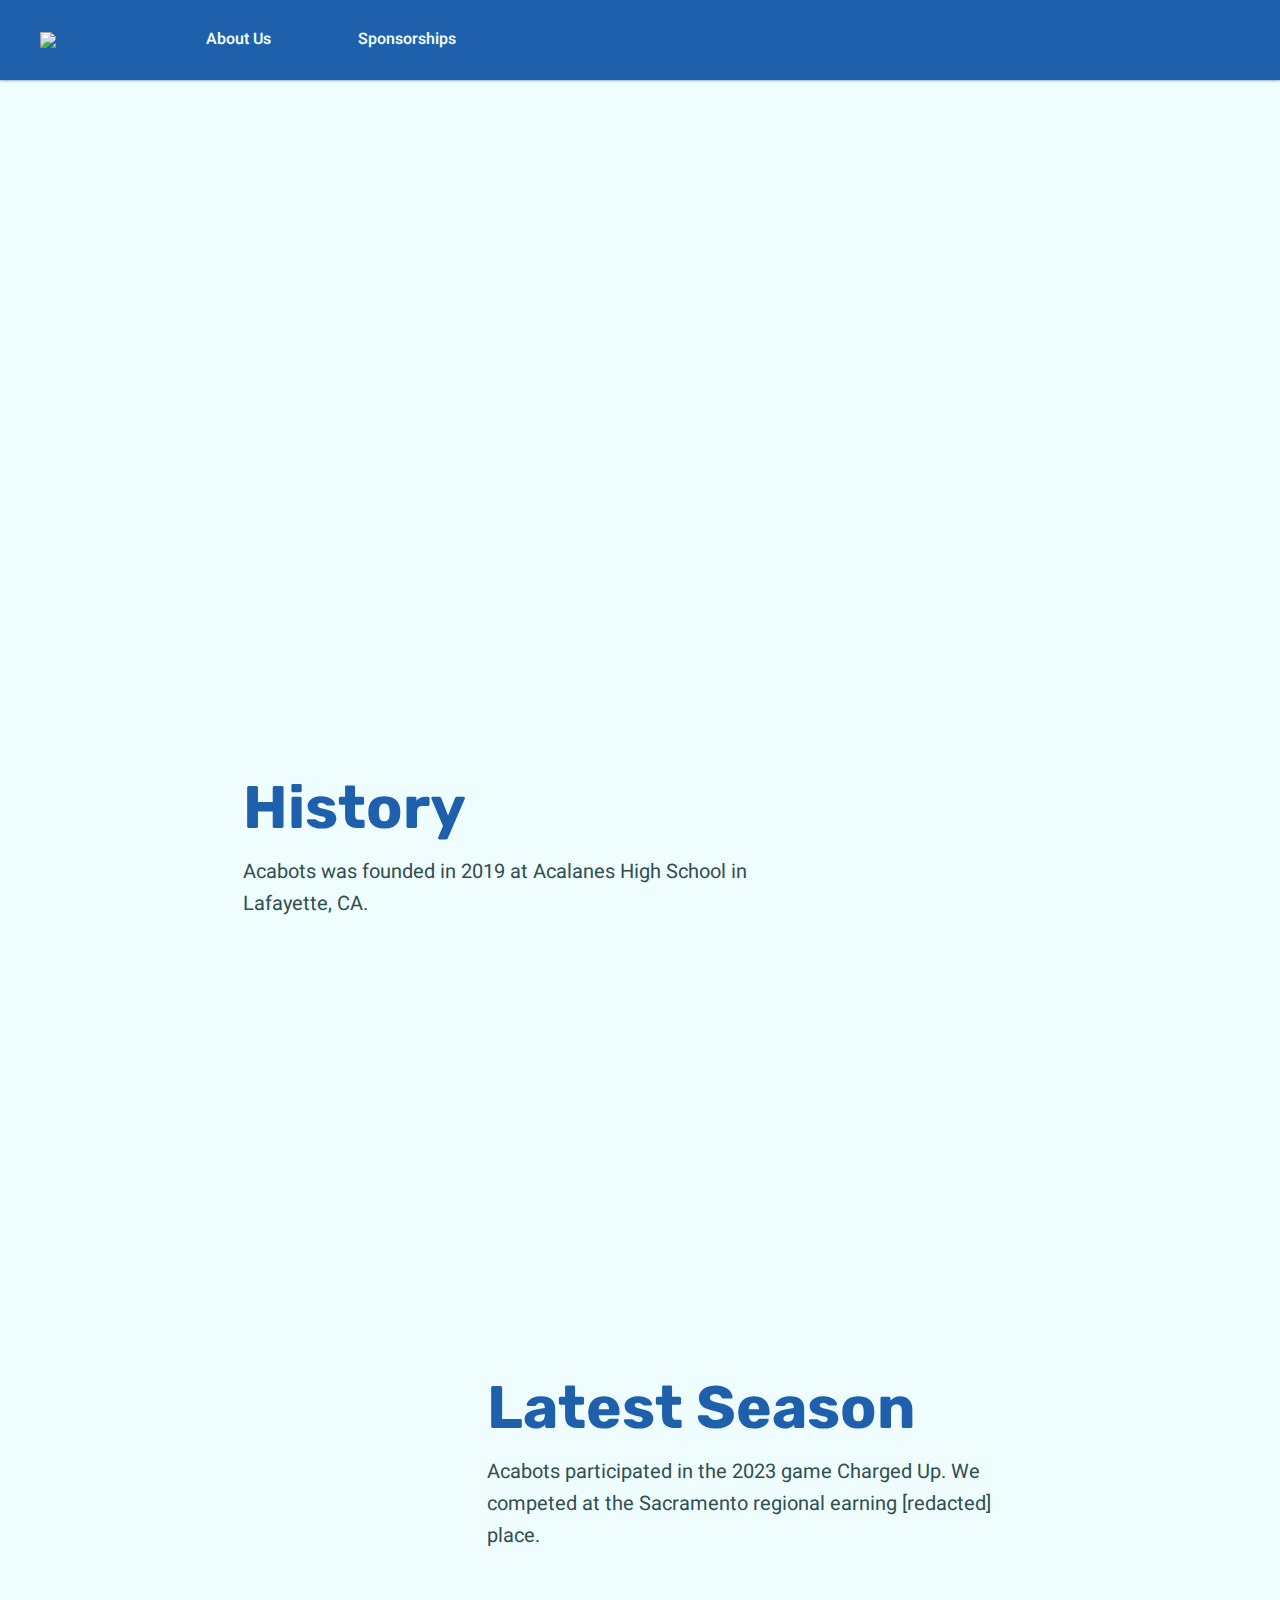
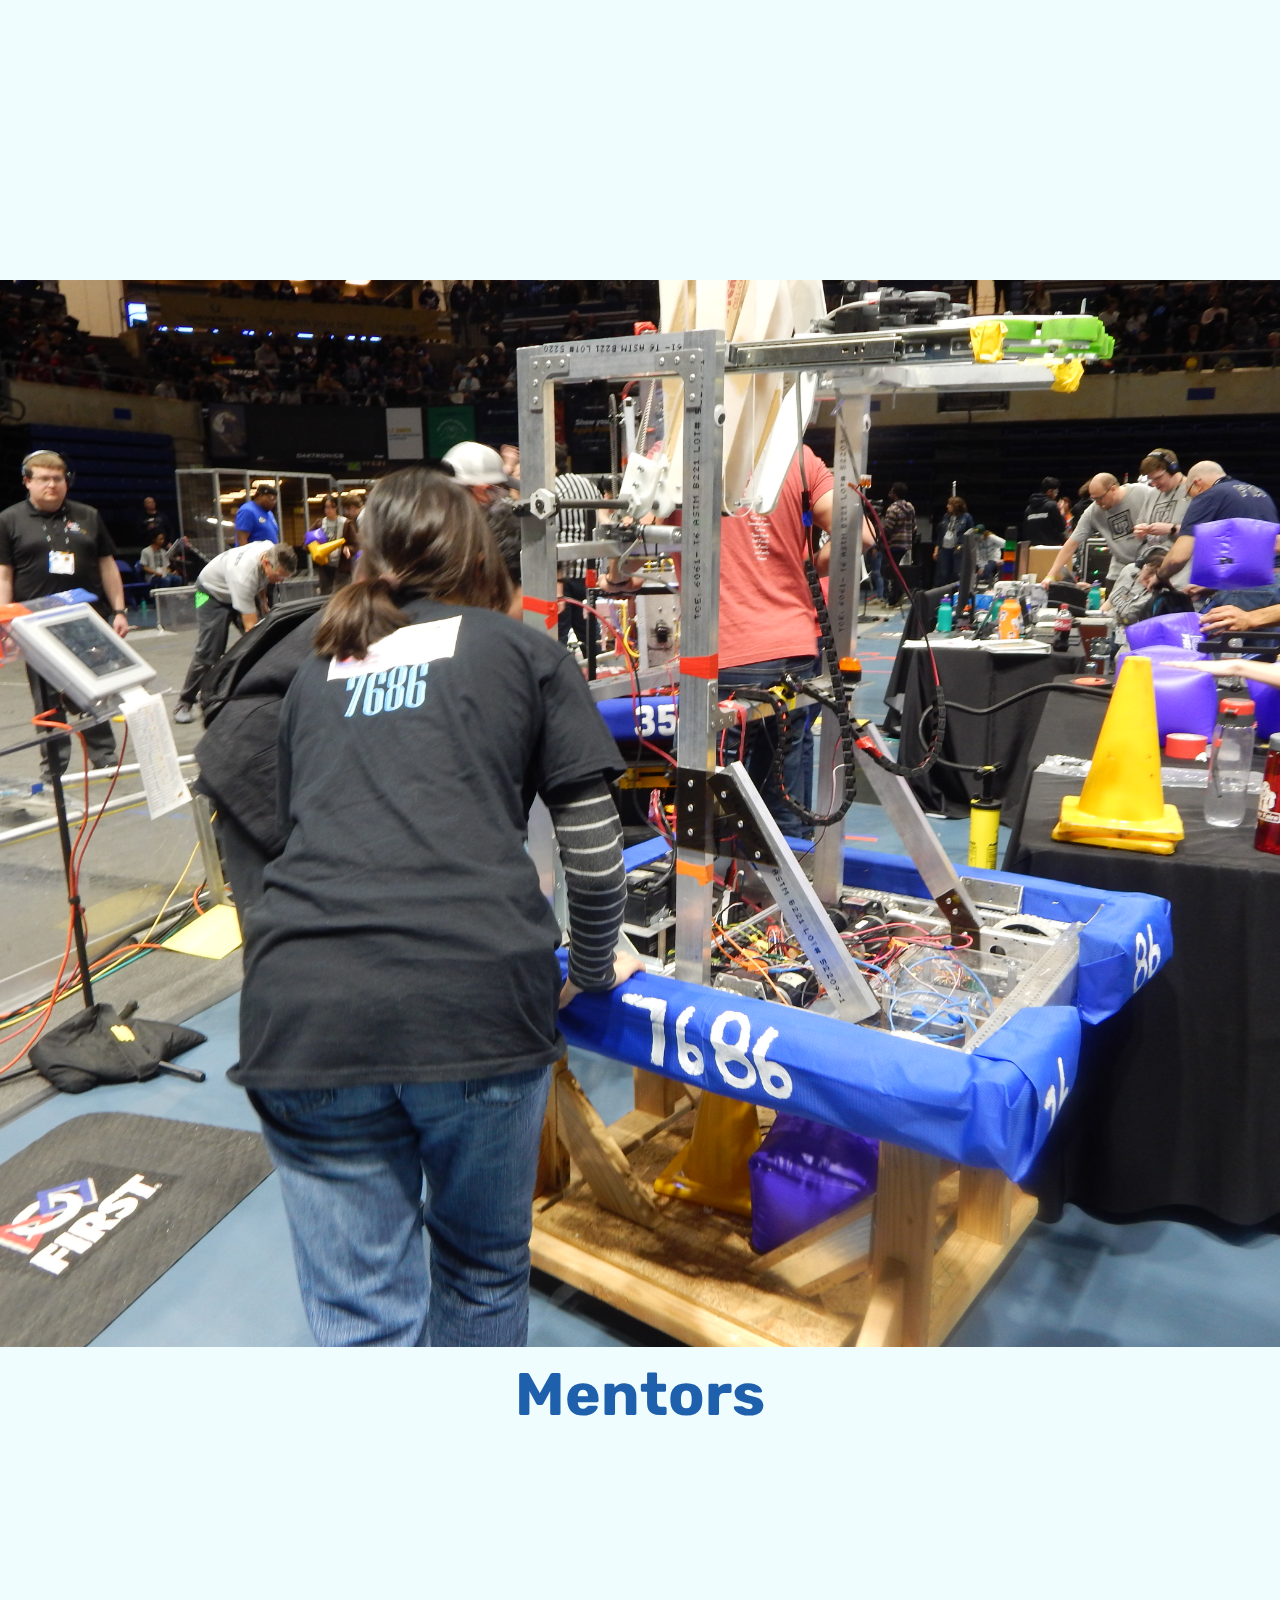
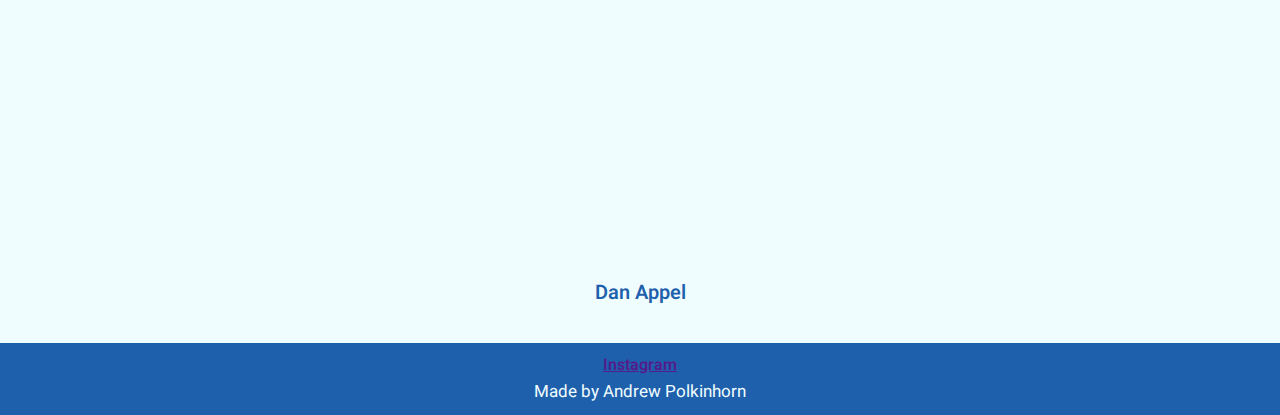
==== about.html @ 5851b318 "Style changes" ====
<!DOCTYPE html>
<html lang="en">
    <head>
        <meta charset="UTF-8">
        <meta name="viewport" content="width=device-width, initial-scale=1.0">
        
        <link rel="preconnect" href="https://fonts.googleapis.com">
        <link rel="preconnect" href="https://fonts.gstatic.com" crossorigin>
        <link href="https://fonts.googleapis.com/css2?family=Heebo&family=Rubik:wght@400;600&display=swap" rel="stylesheet"> 
                
        <link rel="stylesheet" href="sass/main.css">
        <link rel="icon" href="imgs/logo1.png">

        <script src="main.js"></script>
        
        <title>About Us | Team 7686</title>
    </head>
    <body>
        <header>
            <a href="index.html" class="logo-link">
                <img src="imgs/logo1.png" alt="7686 logo" class="header-logo">
            </a>

            <div class="nav-buttons">
                <a class="nav-buttons__button" href="about.html">About Us</a>
                <a class="nav-buttons__button" href="sponsor.html">Sponsorships</a>
            </div>
        </header>
        <div class="content">
            <div class="banner b3"></div>
            <div class="banner-info">
                <div class="info">
                    <p class="info__name">About Us</p>
                </div>
            </div>

            <div class="about-section">
                <div class="about-section-info">
                    <h1 class="about-section-info__title">History</h1>
                    <p class="about-section-info__info">
                        Acabots was founded in 2019 at Acalanes High School in Lafayette, CA. 
                    </p>
                </div>
                <img src="imgs/DSCN0751.JPG" alt="" class="about-section__img">
            </div>
            <div class="about-section">
                <img src="imgs/DSCN0906.JPG" alt="" class="about-section__img">
                <div class="about-section-info">
                    <h1 class="about-section-info__title">Latest Season</h1>
                    <p class="about-section-info__info">
                        Acabots participated in the 2023 game Charged Up. We competed at the Sacramento regional earning [redacted] place.
                    </p>
                </div>
            </div> 

            <div class="image-bar">
                <img src="/imgs/DSCN0801.JPG" alt="" class="image-bar__img">
                <img src="/imgs/IMG_0998.png" alt="" class="image-bar__img">
                <img src="/imgs/DSCN0759.JPG" alt="" class="image-bar__img">
            </div>

            <div class="mentors">
                <h1 class="mentors__title">Mentors</h1>
                <div class="mentors__pictures-container">
                    <div class="mentors__picture">
                        <img src="https://www.acalanes.k12.ca.us/cms/lib/CA01001364/Centricity/Domain/64/5002_crop.jpg" alt="" class="mentors__img">
                        <p class="mentors__pictures-text">Dan Appel</p>
                    </div>
                </div>
            </div>

            <footer class="footer">
                <div class="footer__media">
                    <a href="" class="instagram">
                        Instagram
                    </a>
                </div>
                <p class="footer__credit">Made by Andrew Polkinhorn</p>
            </footer>
        </div>
    </body>
</html>
---- sass/main.css ----
:root {
  --color-primary: rgb(30 96 172);
  --color-primary-light: rgb(37, 132, 206);
  --color-secondary: rgb(240 253 255);
  --color-secondary-dark: rgb(139 201 201);
  --color-secondary-black: rgb(44 42 52);
  --font-primary: Heebo;
  --font-title: Rubik;
}

* {
  padding: 0;
  margin: 0;
}

*,
*::before,
*::after {
  box-sizing: inherit;
}

html {
  box-sizing: border-box;
  scroll-behavior: smooth;
}

body {
  font-family: var(--font-primary), sans-serif;
  font-weight: 600;
  line-height: 1.6;
  color: var(--color-primary);
  background-color: var(--color-primary);
}

.hide {
  display: none;
}

header {
  font-size: 14px;
  height: 80px;
  padding: 40px;
  display: flex;
  justify-content: flex-start;
  align-items: center;
  background-color: var(--color-primary);
  position: sticky;
  box-shadow: 0px 1px 2px rgba(74, 92, 131, 0.512);
}

.content {
  display: flex;
  flex-flow: column;
  z-index: 1;
  background-color: var(--color-secondary);
}

.banner {
  background-image: url("../imgs/the squad (6am version).png");
  background-repeat: no-repeat;
  background-size: cover;
  background-position: 50% 30%;
  min-height: 600px;
  position: relative;
  display: flex;
  justify-content: space-evenly;
  align-items: center;
  flex-grow: 0;
  flex-wrap: wrap;
  z-index: 0;
}

.banner-info {
  position: absolute;
  width: 100%;
  min-height: 600px;
  display: flex;
  justify-content: space-evenly;
  align-items: center;
  flex-grow: 0;
  flex-wrap: wrap;
  z-index: 0;
}

.frc-info {
  display: flex;
  justify-content: space-evenly;
  align-items: center;
  flex-wrap: wrap;
  min-height: 500px;
  width: 100%;
  background-color: rgb(218, 235, 238);
  z-index: 1;
}

.mission {
  display: flex;
  justify-content: center;
  align-items: center;
  flex-flow: column;
  min-height: 300px;
  z-index: 1;
  background-color: var(--color-secondary);
}

.robots {
  display: flex;
  justify-content: space-evenly;
  align-items: center;
  flex-wrap: wrap;
  min-height: 500px;
}

.b2 {
  background-image: url(../imgs/DSCN0935.JPG);
  background-position: 50% 70%;
  min-height: 600px;
}

.b3 {
  background-image: url(../imgs/DSCN0870.JPG);
  background-position: 50% 60%;
  min-height: 600px;
}

.about {
  display: flex;
  justify-content: space-around;
  align-items: center;
  flex-flow: column;
  height: 100vh;
}

.divider {
  background-color: var(--color-primary);
  max-width: 600px;
  width: 600px;
  height: 10px;
  align-self: center;
  margin: 40px;
}

h2 {
  font-size: 40px;
  margin-bottom: 16px;
  font-family: var(--font-title);
}

h1 {
  font-size: 60px;
  font-family: var(--font-title);
  text-align: center;
}

p {
  font-size: 17px;
  word-spacing: 50%;
  letter-spacing: 50%;
}

.logo-link {
  font-size: 0%;
}

.header-logo {
  height: 60px;
}

.nav-buttons {
  margin-left: 150px;
  width: 250px;
  display: flex;
  justify-content: space-between;
  align-items: center;
}
.nav-buttons__button {
  color: var(--color-secondary);
  text-decoration: none;
  font-size: 16px;
  transition: all 0.2s;
}
.nav-buttons__button:hover {
  color: var(--color-secondary-dark);
}

.info {
  color: var(--color-secondary);
  z-index: 5;
}
.info__name {
  font-family: var(--font-title), sans-serif;
  font-size: 60px;
}
.info__description {
  max-width: 700px;
  font-size: 20px;
  margin-bottom: 35px;
}
.info__button {
  text-decoration: none;
  color: var(--color-secondary);
  font-size: 18px;
  background-color: var(--color-primary);
  padding: 15px;
  margin: 20px;
  border-radius: 5px;
  transition: all 0.4s;
}
.info__button:hover {
  color: var(--color-primary);
  background-color: var(--color-secondary);
}

.banner-logo {
  height: 400px;
}

.frc-img {
  height: 300px;
}

.frc-info-text {
  color: var(--color-primary);
  padding: 50px;
}
.frc-info-text__description {
  font-weight: 400;
  max-width: 640px;
  color: rgb(97, 143, 154);
}

.mission-title {
  font-family: var(--font-title);
  text-align: center;
}

.mission-statement {
  font-weight: 600;
  font-size: 20px;
  text-align: center;
  max-width: 800px;
  color: var(--color-primary-light);
}

.robot-card__img {
  max-height: 300px;
  transition: all 0.5s;
}
.robot-card__img:hover {
  max-height: 310px;
}
.robot-card__img:hover + .hide {
  display: block;
}
.robot-card__name {
  font-family: var(--font-title);
  text-align: center;
  margin-top: 10px;
  font-size: 20px;
}

.footer {
  background-color: var(--color-primary);
  text-align: center;
  padding: 10px;
}
.footer__credit {
  color: var(--color-secondary);
  font-weight: 400;
}

.sponsor-level {
  min-height: 160px;
  display: flex;
  padding: 50px;
  flex-flow: column;
  justify-content: center;
  align-items: center;
  z-index: 1;
  background-color: var(--color-secondary);
}
.sponsor-level__title {
  margin-bottom: 30px;
}
.sponsor-level__info {
  font-size: 20px;
  color: var(--color-primary-light);
}

.sponsor-contact {
  min-height: 160px;
  display: flex;
  margin: 30px;
  padding: 20px;
  flex-flow: column;
  justify-content: center;
  align-items: center;
}

.about-section {
  display: flex;
  justify-content: space-evenly;
  align-items: center;
  flex-wrap: wrap;
  min-height: 600px;
  z-index: 1;
  background-color: var(--color-secondary);
}
.about-section__img {
  height: 400px;
}

.about-section-info {
  display: flex;
  justify-content: start;
  align-items: flex-start;
  flex-flow: column;
  min-height: 400px;
  max-width: 550px;
}
.about-section-info__title {
  margin-top: -20px;
}
.about-section-info__info {
  font-weight: 400;
  font-size: 20px;
  color: darkslategray;
}

.mentors__pictures-container {
  display: flex;
  justify-content: space-evenly;
  align-items: center;
  min-height: 500px;
}
.mentors__pictures-text {
  font-size: 20px;
}
.mentors__picture {
  display: flex;
  flex-flow: column;
  justify-content: center;
  align-items: center;
}
.mentors__img {
  height: 400px;
  padding: 40px;
  padding-bottom: 5px;
}

.image-bar {
  display: flex;
  justify-content: space-evenly;
  align-items: center;
  flex-grow: 1;
  min-height: 600px;
}
.image-bar__img {
  width: 100%;
  aspect-ratio: 1.2/1;
  -o-object-fit: cover;
     object-fit: cover;
}/*# sourceMappingURL=main.css.map */
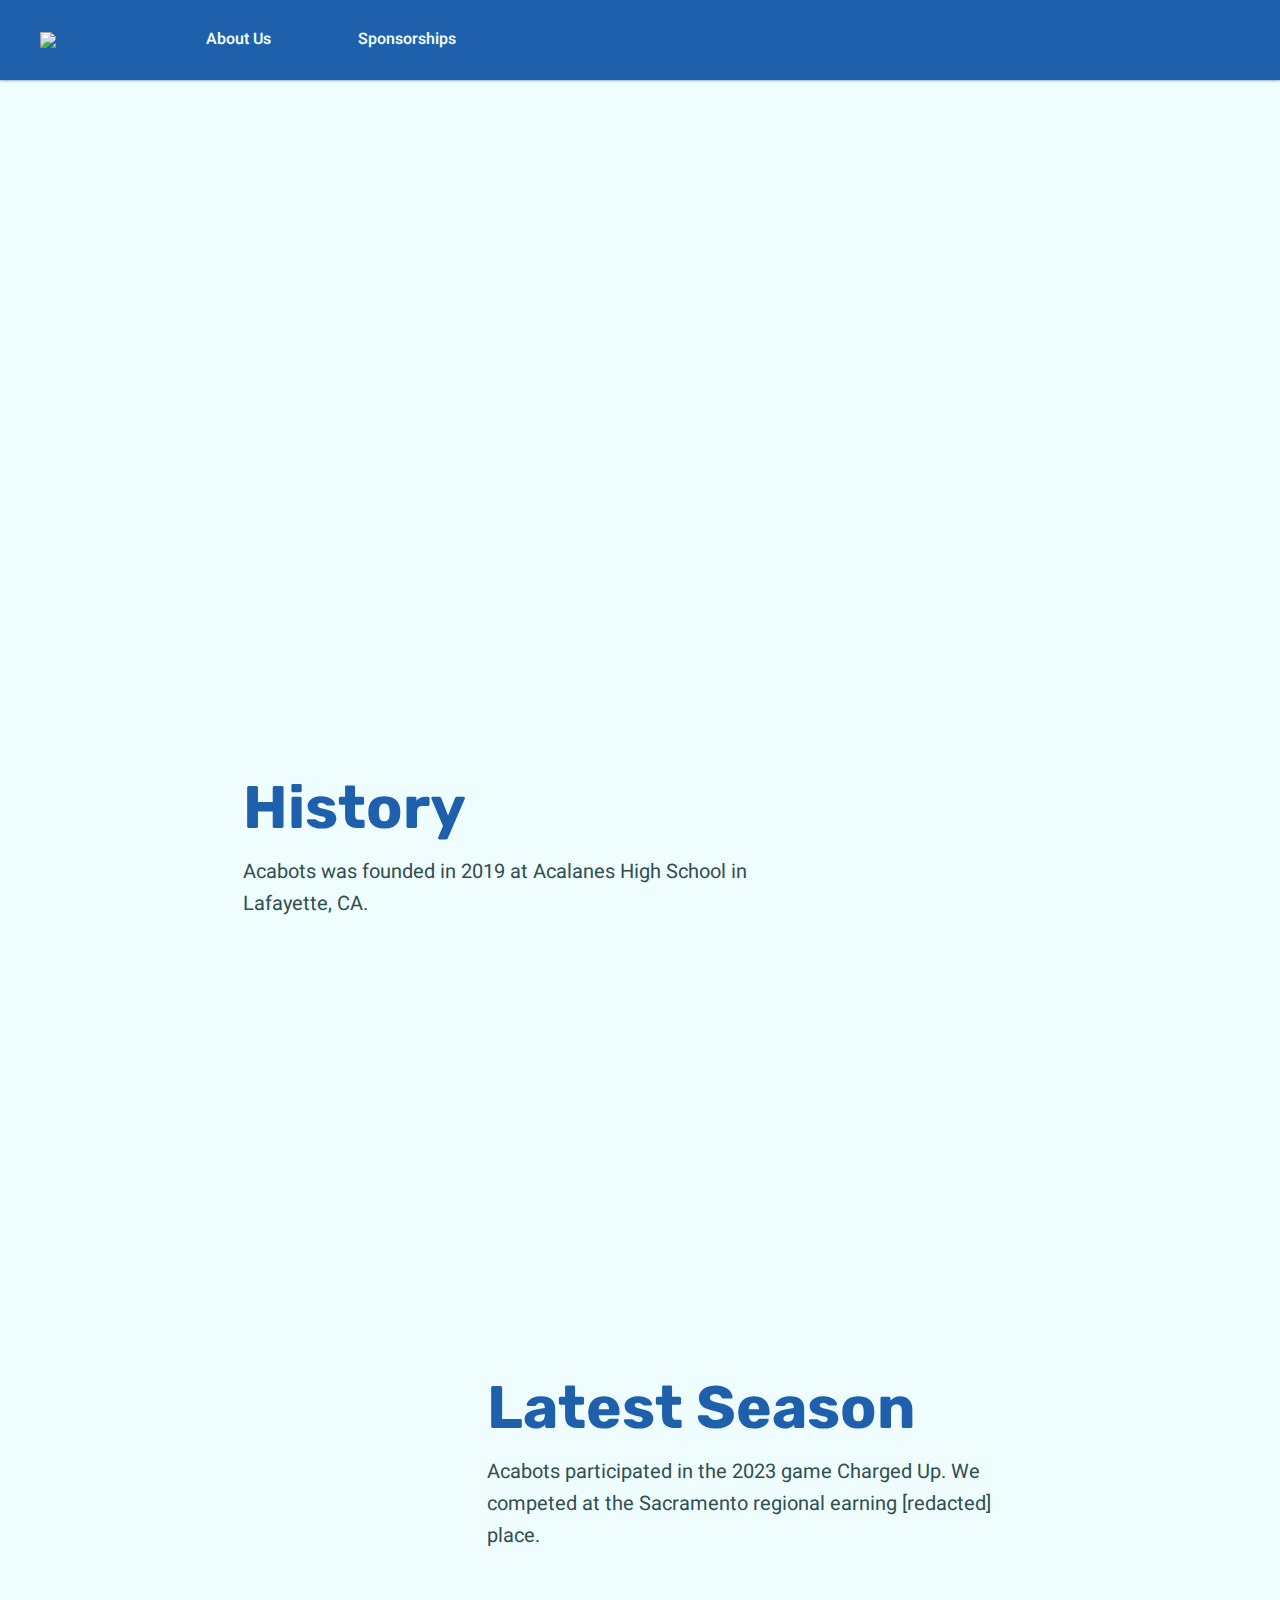
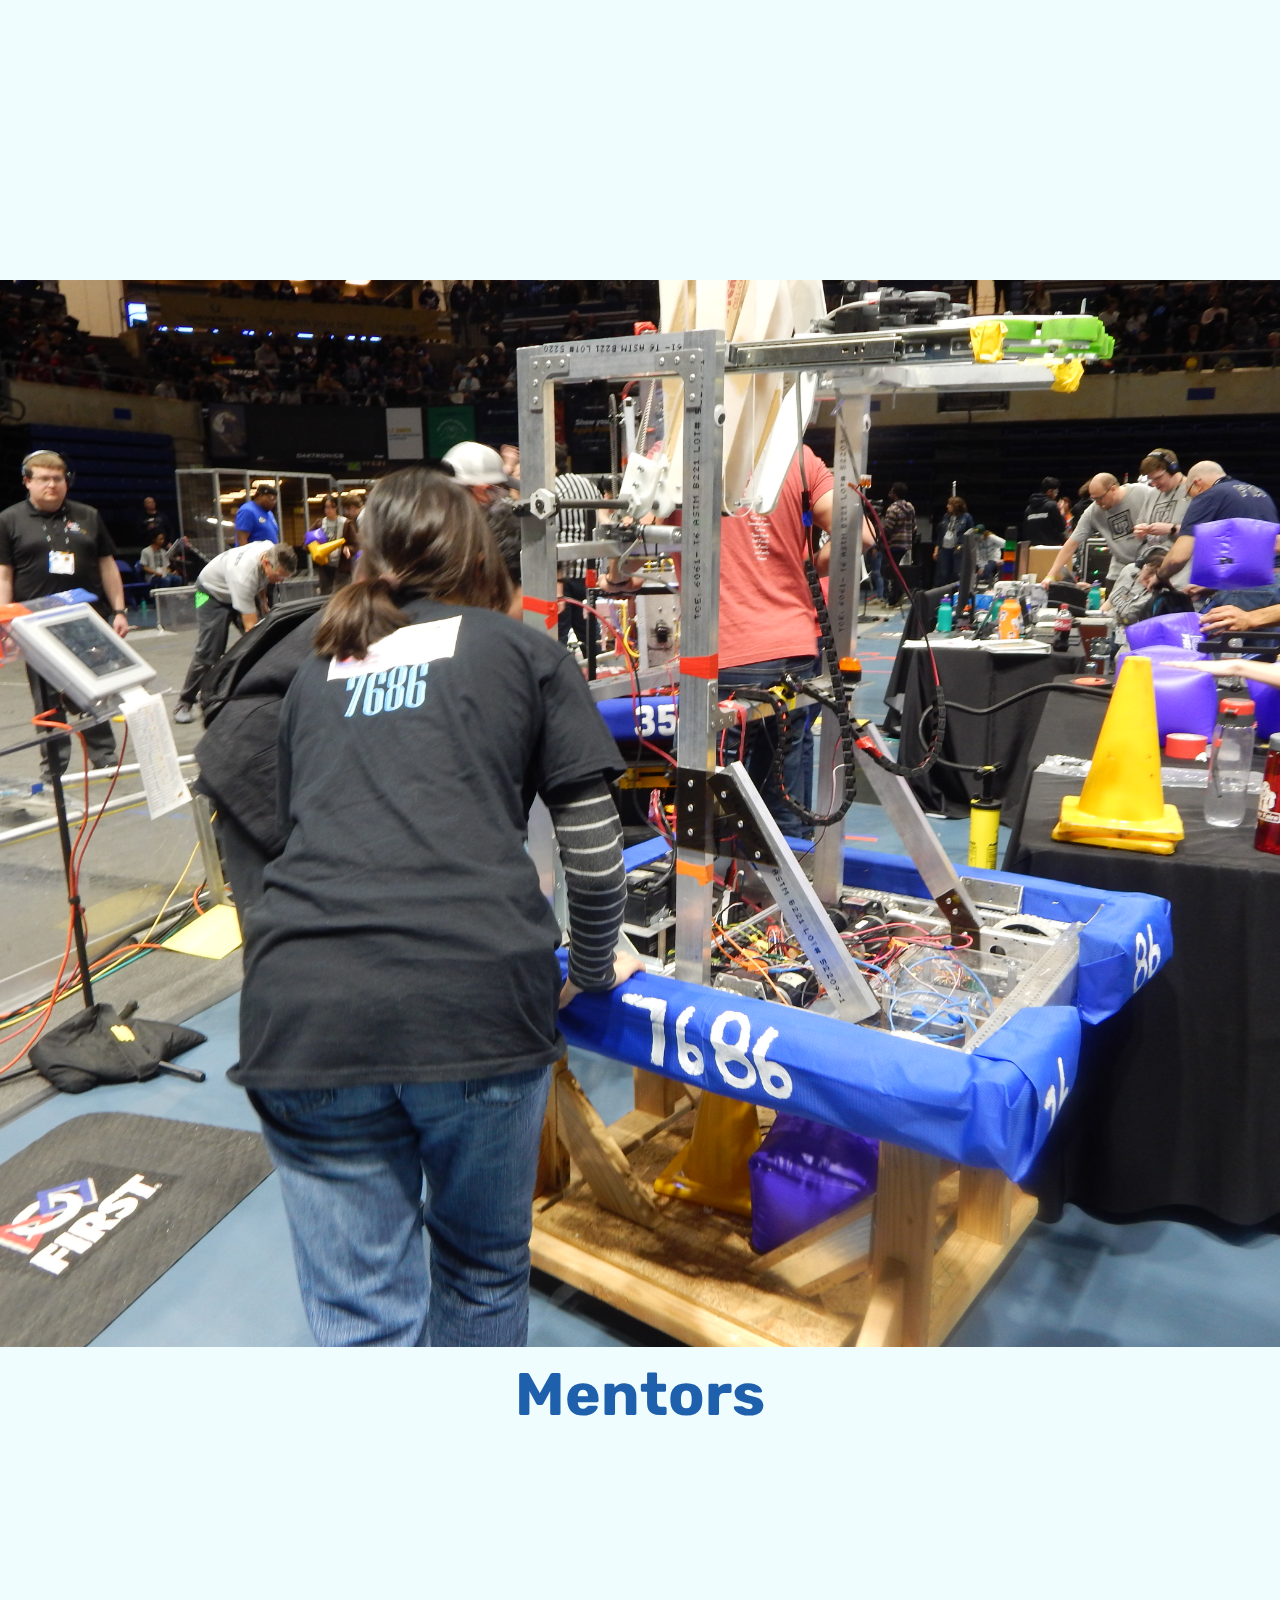
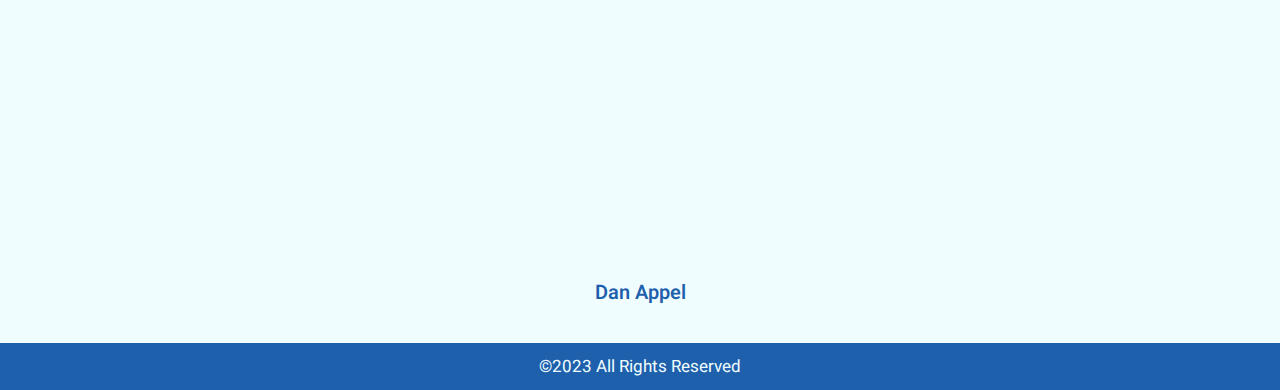
==== commit 04243d27: "Fixes and footer" ====
--- a/about.html
+++ b/about.html
@@ -71,11 +71,9 @@
 
             <footer class="footer">
                 <div class="footer__media">
-                    <a href="" class="instagram">
-                        Instagram
-                    </a>
+                    <a href="https://www.instagram.com/frc7686/?hl=en" class="fa-brands fa-instagram fa-lg" style="color: #f0fcff;"></a>
                 </div>
-                <p class="footer__credit">Made by Andrew Polkinhorn</p>
+                <p class="footer__credit">©2023 All Rights Reserved</p>
             </footer>
         </div>
     </body>
--- a/sass/main.css
+++ b/sass/main.css
@@ -158,6 +158,10 @@
   letter-spacing: 50%;
 }
 
+a {
+  text-decoration: none;
+}
+
 .logo-link {
   font-size: 0%;
 }
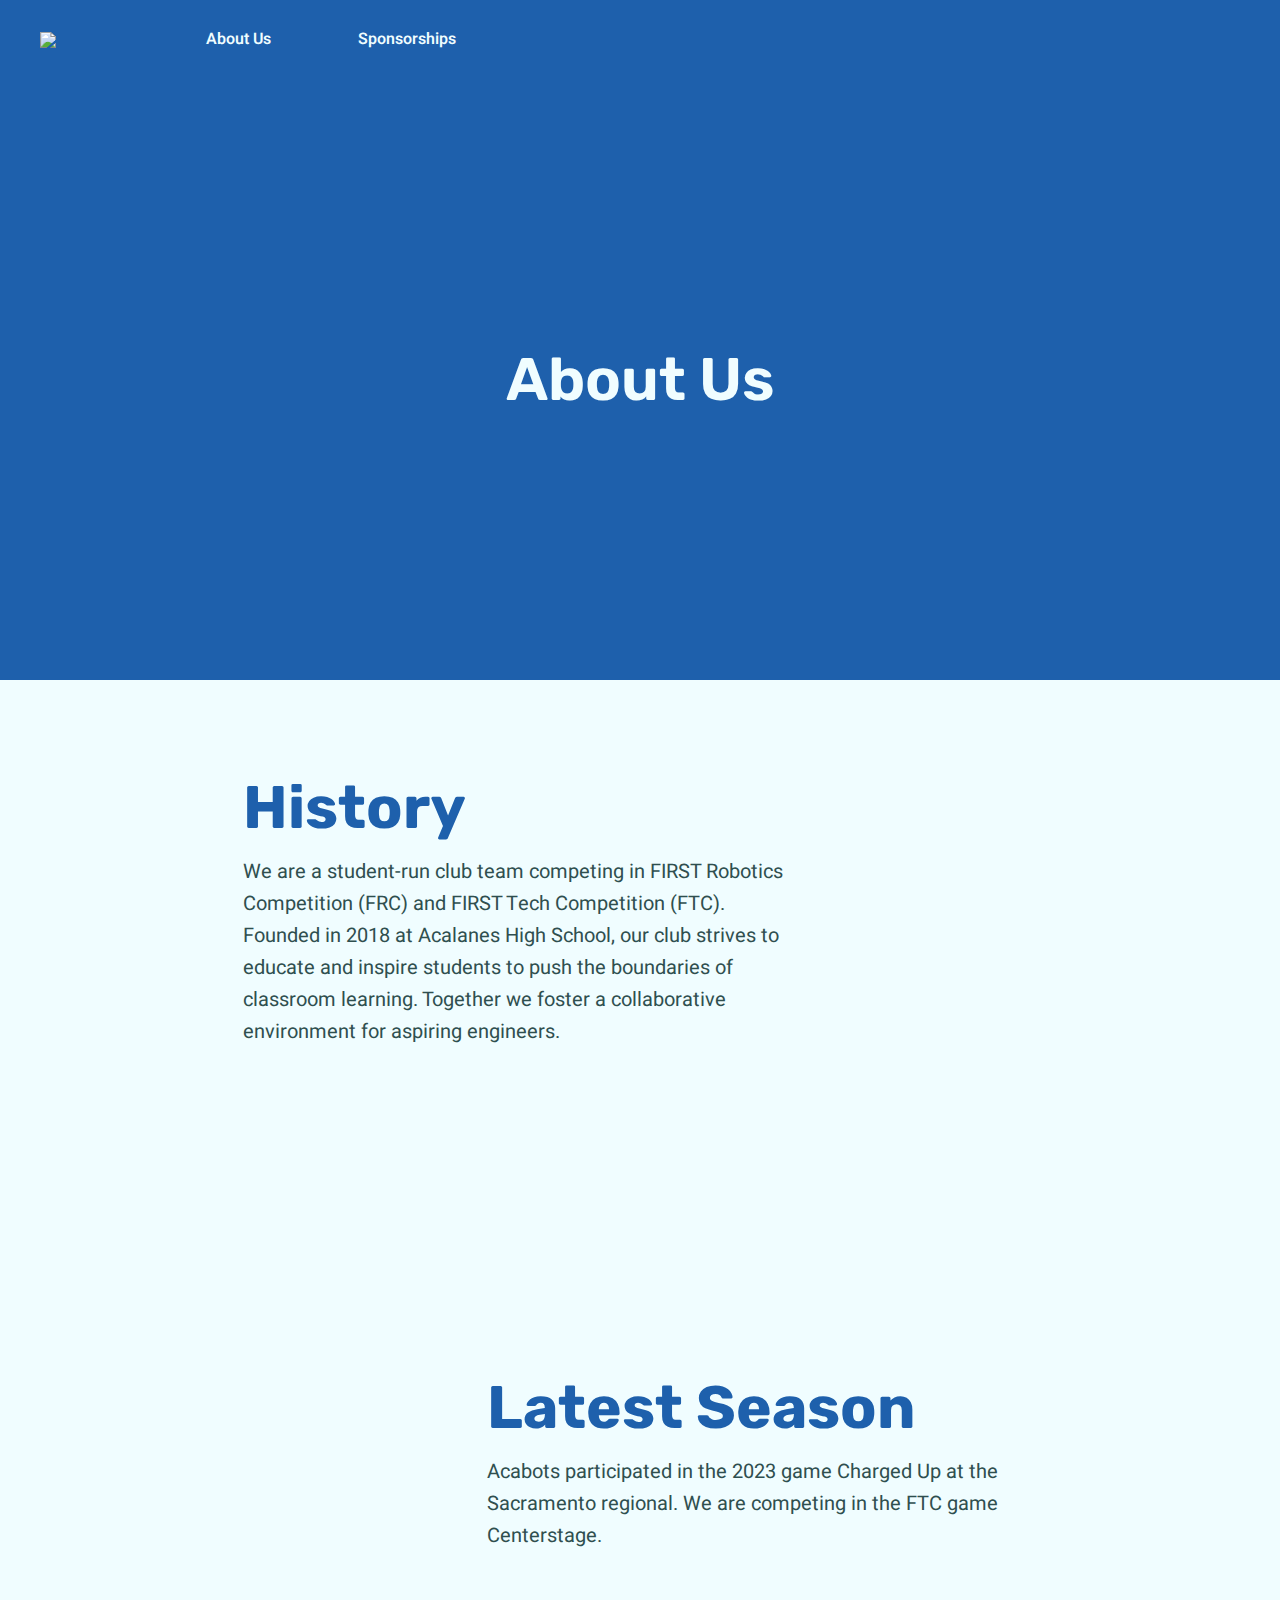
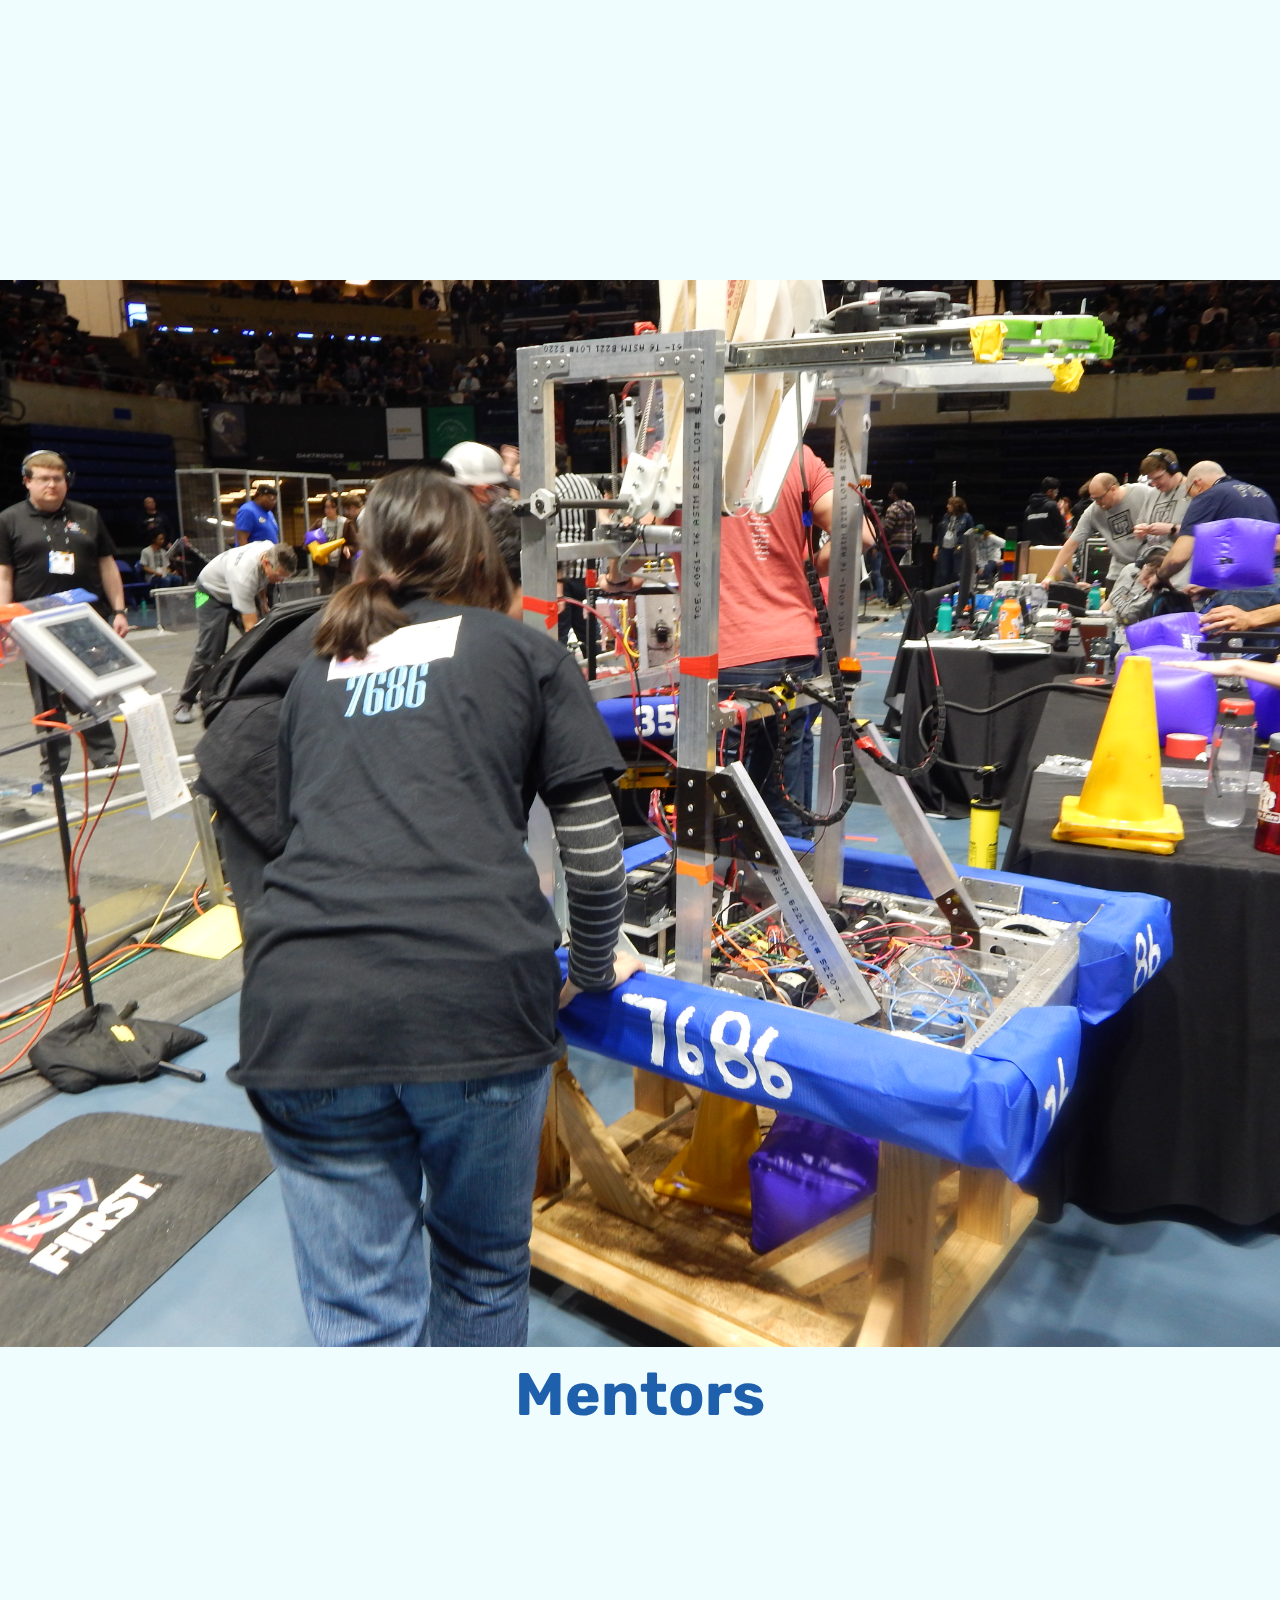
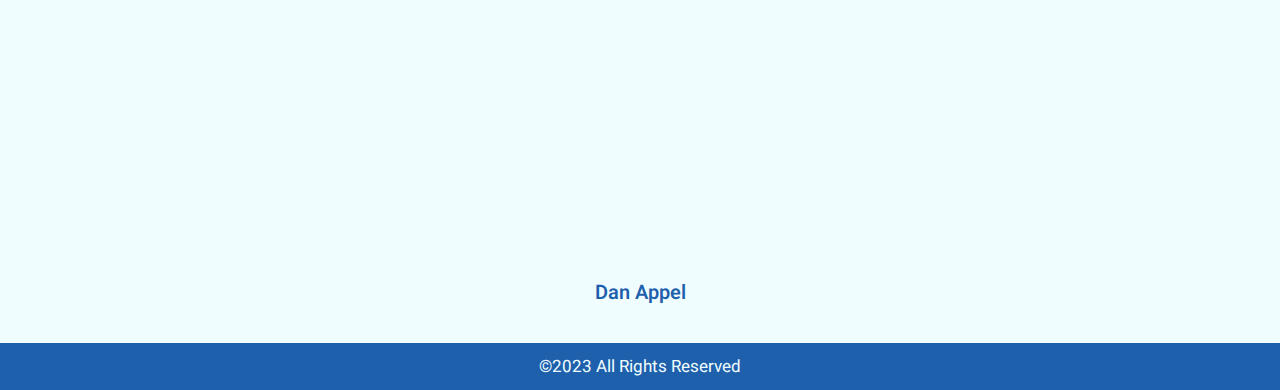
==== commit 1eb66cd0: "added sponsor packet and changed stylings" ====
--- a/about.html
+++ b/about.html
@@ -12,6 +12,7 @@
         <link rel="icon" href="imgs/logo1.png">
 
         <script src="main.js"></script>
+        <link rel="stylesheet" href="https://cdnjs.cloudflare.com/ajax/libs/font-awesome/6.4.0/css/all.min.css" integrity="sha512-iecdLmaskl7CVkqkXNQ/ZH/XLlvWZOJyj7Yy7tcenmpD1ypASozpmT/E0iPtmFIB46ZmdtAc9eNBvH0H/ZpiBw==" crossorigin="anonymous" referrerpolicy="no-referrer" />        
         
         <title>About Us | Team 7686</title>
     </head>
@@ -38,7 +39,7 @@
                 <div class="about-section-info">
                     <h1 class="about-section-info__title">History</h1>
                     <p class="about-section-info__info">
-                        Acabots was founded in 2019 at Acalanes High School in Lafayette, CA. 
+                        We are a student-run club team competing in FIRST Robotics Competition (FRC) and FIRST Tech Competition (FTC). Founded in 2018 at Acalanes High School, our club strives to educate and inspire students to push the boundaries of classroom learning. Together we foster a collaborative environment for aspiring engineers.  
                     </p>
                 </div>
                 <img src="imgs/DSCN0751.JPG" alt="" class="about-section__img">
@@ -48,15 +49,15 @@
                 <div class="about-section-info">
                     <h1 class="about-section-info__title">Latest Season</h1>
                     <p class="about-section-info__info">
-                        Acabots participated in the 2023 game Charged Up. We competed at the Sacramento regional earning [redacted] place.
+                        Acabots participated in the 2023 game Charged Up at the Sacramento regional. We are competing in the FTC game Centerstage.
                     </p>
                 </div>
             </div> 
 
             <div class="image-bar">
-                <img src="/imgs/DSCN0801.JPG" alt="" class="image-bar__img">
-                <img src="/imgs/IMG_0998.png" alt="" class="image-bar__img">
-                <img src="/imgs/DSCN0759.JPG" alt="" class="image-bar__img">
+                <img src="imgs/DSCN0801.JPG" alt="" class="image-bar__img">
+                <img src="imgs/IMG_0998.png" alt="" class="image-bar__img">
+                <img src="imgs/DSCN0759.JPG" alt="" class="image-bar__img">
             </div>
 
             <div class="mentors">
--- a/sass/main.css
+++ b/sass/main.css
@@ -37,7 +37,7 @@
 }
 
 header {
-  font-size: 14px;
+  font-size: 12px;
   height: 80px;
   padding: 40px;
   display: flex;
@@ -45,14 +45,13 @@
   align-items: center;
   background-color: var(--color-primary);
   position: sticky;
-  box-shadow: 0px 1px 2px rgba(74, 92, 131, 0.512);
 }
 
 .content {
   display: flex;
   flex-flow: column;
   z-index: 1;
-  background-color: var(--color-secondary);
+  background-color: var(--color-primary);
 }
 
 .banner {
@@ -109,6 +108,7 @@
   align-items: center;
   flex-wrap: wrap;
   min-height: 500px;
+  background-color: var(--color-secondary);
 }
 
 .b2 {
@@ -129,6 +129,7 @@
   align-items: center;
   flex-flow: column;
   height: 100vh;
+  background-color: var(--color-secondary);
 }
 
 .divider {
@@ -205,12 +206,27 @@
   color: var(--color-secondary);
   font-size: 18px;
   background-color: var(--color-primary);
+  padding: 17px;
+  margin: 20px;
+  border-radius: 5px;
+  transition: all 0.4s;
+}
+.info__button:hover {
+  color: var(--color-primary);
+  background-color: var(--color-secondary);
+}
+.info__button-inverted {
+  text-decoration: none;
+  color: var(--color-secondary);
+  font-size: 18px;
+  background-color: rgba(0, 0, 0, 0);
   padding: 15px;
   margin: 20px;
   border-radius: 5px;
+  border: 2px solid var(--color-secondary);
   transition: all 0.4s;
 }
-.info__button:hover {
+.info__button-inverted:hover {
   color: var(--color-primary);
   background-color: var(--color-secondary);
 }
@@ -301,6 +317,10 @@
   align-items: center;
 }
 
+.sponsor-packet {
+  min-height: 900px;
+}
+
 .about-section {
   display: flex;
   justify-content: space-evenly;
@@ -331,6 +351,9 @@
   color: darkslategray;
 }
 
+.mentors {
+  background-color: var(--color-secondary);
+}
 .mentors__pictures-container {
   display: flex;
   justify-content: space-evenly;
@@ -358,10 +381,16 @@
   align-items: center;
   flex-grow: 1;
   min-height: 600px;
+  background-color: var(--color-secondary);
 }
 .image-bar__img {
   width: 100%;
   aspect-ratio: 1.2/1;
   -o-object-fit: cover;
      object-fit: cover;
+}
+
+.background-tint {
+  background-color: rgba(10, 18, 40, 0.295);
+  background-blend-mode: multiply;
 }/*# sourceMappingURL=main.css.map */